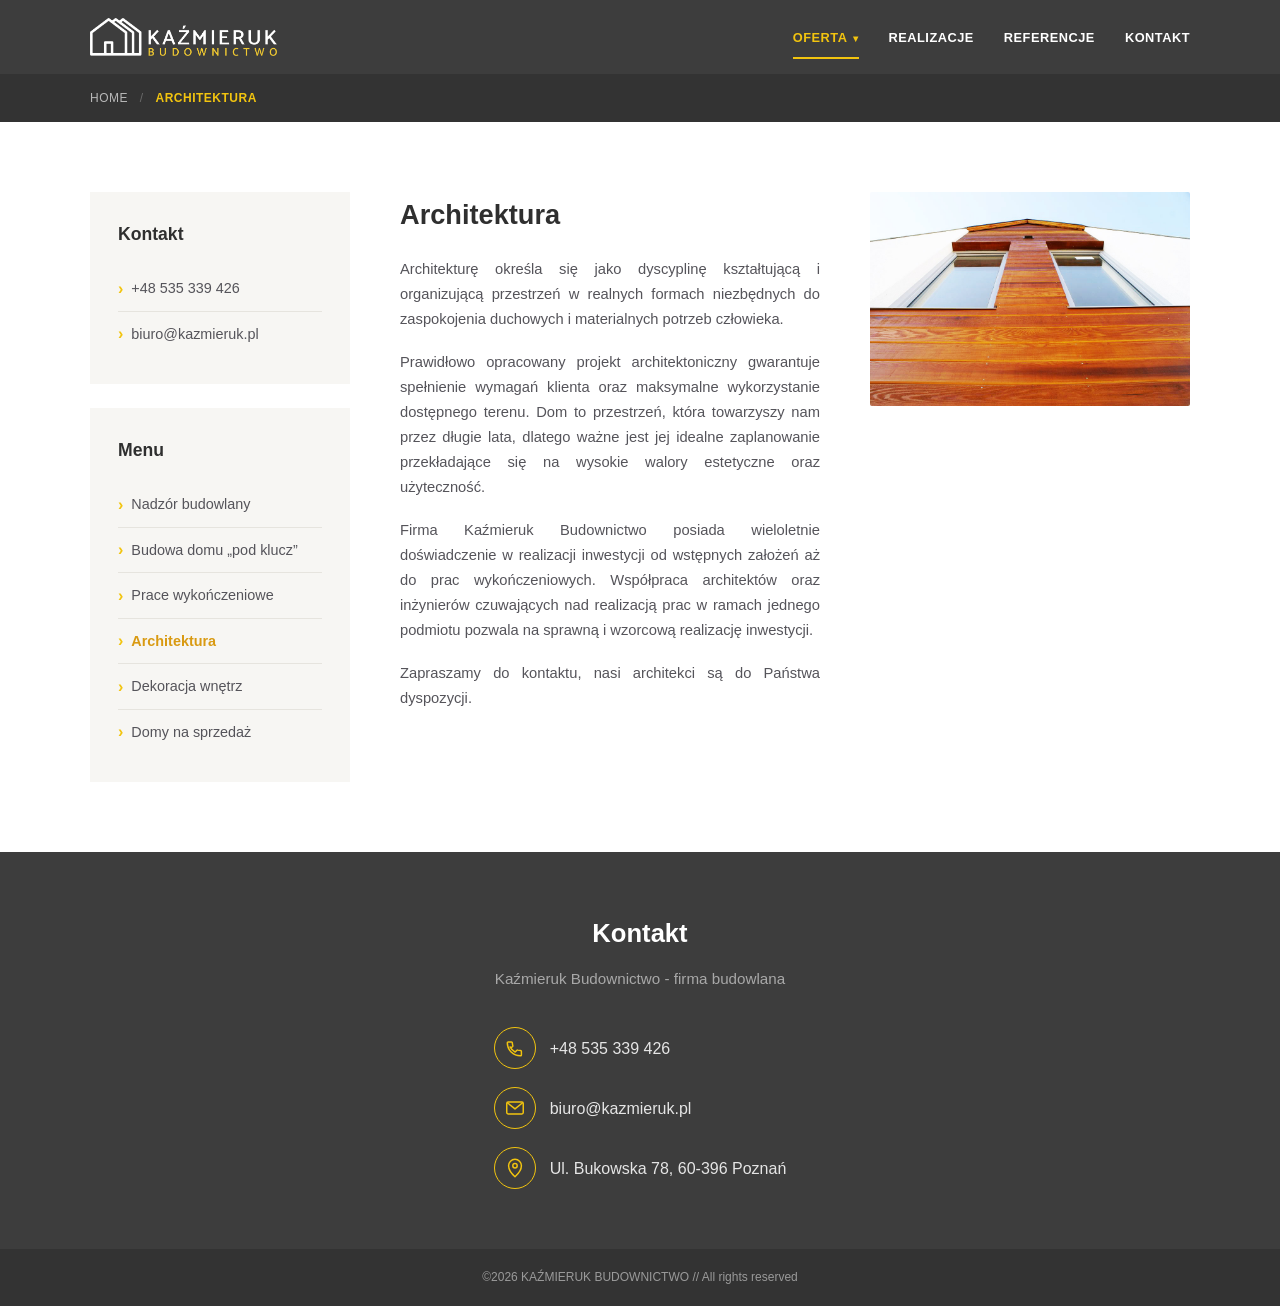
==== oferta-architektura.html @ 638c11bf "Add remaining 5 Oferta subpages and wire up the nav New pages, all on the same template as oferta-do" ====
<!DOCTYPE html>
<html lang="pl">
<head>
<meta charset="UTF-8">
<meta name="viewport" content="width=device-width, initial-scale=1.0">
<title>Architektura – projekty domów Kaźmieruk Budownictwo Poznań</title>

<!-- Google tag (gtag.js) -->
<script async src="https://www.googletagmanager.com/gtag/js?id=G-2ZNHLDWKKE"></script>
<script>
  window.dataLayer = window.dataLayer || [];
  function gtag(){dataLayer.push(arguments);}
  gtag('js', new Date());

  gtag('config', 'G-2ZNHLDWKKE');
</script>
<meta name="description" content="Projekty architektoniczne od Kaźmieruk Budownictwo – wieloletnie doświadczenie w realizacji inwestycji od koncepcji po wykończenie, współpraca architektów i inżynierów w Poznaniu.">
<link rel="canonical" href="https://kazmieruk.pl/oferta-architektura.html">
<meta property="og:type" content="website">
<meta property="og:title" content="Architektura – projekty domów Kaźmieruk Budownictwo Poznań">
<meta property="og:description" content="Architektura od Kaźmieruk Budownictwo – projekty dopasowane do potrzeb klienta, realizowane przez architektów i inżynierów w jednym zespole.">
<meta property="og:image" content="https://kazmieruk.pl/images/about.jpg">
<meta property="og:url" content="https://kazmieruk.pl/oferta-architektura.html">
<link rel="icon" href="images/favicon.ico" sizes="any">
<link rel="icon" type="image/png" href="images/favicon-32.png" sizes="32x32">
<link rel="icon" type="image/png" href="images/favicon-192.png" sizes="192x192">
<link rel="apple-touch-icon" href="images/apple-touch-icon.png">
<link rel="stylesheet" href="style.css">
</head>
<body>

<header class="site-header">
  <div class="container header-inner">
    <div class="logo">
      <a href="index.html"><img src="images/logo-white.png" alt="Kaźmieruk Budownictwo" class="logo-img"></a>
    </div>

    <button class="nav-toggle" id="navToggle" aria-label="Otwórz menu" aria-expanded="false">
      <span></span><span></span><span></span>
    </button>

    <nav class="main-nav" id="mainNav">
      <ul>
        <li class="has-submenu">
          <a href="index.html#oferta" class="nav-active">Oferta <span class="caret">&#9662;</span></a>
          <ul class="submenu">
            <li><a href="oferta-nadzor-budowlany.html">Nadzór budowlany</a></li>
            <li><a href="oferta-domy-pod-klucz.html">Budowa domów pod klucz</a></li>
            <li><a href="oferta-prace-wykonczeniowe.html">Prace wykończeniowe</a></li>
            <li><a href="oferta-architektura.html">Architektura</a></li>
            <li><a href="oferta-dekoracja-wnetrz.html">Dekoracja wnętrz</a></li>
            <li><a href="oferta-domy-na-sprzedaz.html">Domy na sprzedaż</a></li>
          </ul>
        </li>
        <li><a href="index.html#realizacje">Realizacje</a></li>
        <li><a href="index.html#referencje">Referencje</a></li>
        <li><a href="index.html#kontakt">Kontakt</a></li>
      </ul>
    </nav>
  </div>
</header>

<div class="breadcrumb-bar">
  <div class="container">
    <a href="index.html">Home</a>
    <span class="sep">/</span>
    <span class="current">Architektura</span>
  </div>
</div>

<section class="oferta-page container">
  <aside class="oferta-sidebar">
    <div class="widget widget-kontakt">
      <h2>Kontakt</h2>
      <ul>
        <li><a href="tel:+48535339426">+48 535 339 426</a></li>
        <li><a href="mailto:biuro@kazmieruk.pl">biuro@kazmieruk.pl</a></li>
      </ul>
    </div>

    <div class="widget widget-menu">
      <h2>Menu</h2>
      <ul>
        <li><a href="oferta-nadzor-budowlany.html">Nadzór budowlany</a></li>
        <li><a href="oferta-domy-pod-klucz.html">Budowa domu &bdquo;pod klucz&rdquo;</a></li>
        <li><a href="oferta-prace-wykonczeniowe.html">Prace wykończeniowe</a></li>
        <li class="active"><a href="oferta-architektura.html">Architektura</a></li>
        <li><a href="oferta-dekoracja-wnetrz.html">Dekoracja wnętrz</a></li>
        <li><a href="oferta-domy-na-sprzedaz.html">Domy na sprzedaż</a></li>
      </ul>
    </div>
  </aside>

  <div class="oferta-content">
    <h1>Architektura</h1>
    <p>Architekturę określa się jako dyscyplinę kształtującą i organizującą przestrzeń w realnych formach niezbędnych do zaspokojenia duchowych i materialnych potrzeb człowieka.</p>

    <p>Prawidłowo opracowany projekt architektoniczny gwarantuje spełnienie wymagań klienta oraz maksymalne wykorzystanie dostępnego terenu. Dom to przestrzeń, która towarzyszy nam przez długie lata, dlatego ważne jest jej idealne zaplanowanie przekładające się na wysokie walory estetyczne oraz użyteczność.</p>

    <p>Firma Kaźmieruk Budownictwo posiada wieloletnie doświadczenie w realizacji inwestycji od wstępnych założeń aż do prac wykończeniowych. Współpraca architektów oraz inżynierów czuwających nad realizacją prac w ramach jednego podmiotu pozwala na sprawną i wzorcową realizację inwestycji.</p>

    <p>Zapraszamy do kontaktu, nasi architekci są do Państwa dyspozycji.</p>
  </div>

  <div class="oferta-image">
    <img src="images/about.jpg" alt="Architektura — realizacja Kaźmieruk">
  </div>
</section>

<footer class="site-footer" id="kontakt">
  <div class="container footer-inner">
    <h2>Kontakt</h2>
    <h3>Kaźmieruk Budownictwo - firma budowlana</h3>

    <ul class="contact-list">
      <li>
        <span class="contact-icon">
          <svg viewBox="0 0 24 24" width="22" height="22" fill="none" xmlns="http://www.w3.org/2000/svg">
            <path d="M6.6 10.8c1.2 2.4 3.2 4.4 5.6 5.6l1.9-1.9c.2-.2.6-.3.9-.2 1 .3 2 .5 3.1.5.5 0 .9.4.9.9V19.5c0 .5-.4.9-.9.9C9.9 20.4 3.6 14.1 3.6 6.3c0-.5.4-.9.9-.9H8.2c.5 0 .9.4.9.9 0 1.1.2 2.1.5 3.1.1.3 0 .7-.2.9l-1.8 1.5Z" stroke="#f2c40f" stroke-width="1.6" stroke-linecap="round" stroke-linejoin="round"/>
          </svg>
        </span>
        <a href="tel:+48535339426">+48 535 339 426</a>
      </li>
      <li>
        <span class="contact-icon">
          <svg viewBox="0 0 24 24" width="22" height="22" fill="none" xmlns="http://www.w3.org/2000/svg">
            <rect x="3" y="5.5" width="18" height="13" rx="1.5" stroke="#f2c40f" stroke-width="1.6"/>
            <path d="M4 6.5 12 13 20 6.5" stroke="#f2c40f" stroke-width="1.6" stroke-linecap="round" stroke-linejoin="round"/>
          </svg>
        </span>
        <a href="mailto:biuro@kazmieruk.pl">biuro@kazmieruk.pl</a>
      </li>
      <li>
        <span class="contact-icon">
          <svg viewBox="0 0 24 24" width="22" height="22" fill="none" xmlns="http://www.w3.org/2000/svg">
            <path d="M12 21.5s7-6.3 7-12A7 7 0 0 0 5 9.5c0 5.7 7 12 7 12Z" stroke="#f2c40f" stroke-width="1.6" stroke-linejoin="round"/>
            <circle cx="12" cy="9.5" r="2.4" stroke="#f2c40f" stroke-width="1.6"/>
          </svg>
        </span>
        <span>Ul. Bukowska 78, 60-396 Poznań</span>
      </li>
    </ul>
  </div>

  <div class="copyright">
    <p>&copy;2026 KAŹMIERUK BUDOWNICTWO // All rights reserved</p>
  </div>
</footer>

<script>
  const navToggle = document.getElementById('navToggle');
  const mainNav = document.getElementById('mainNav');

  navToggle.addEventListener('click', () => {
    const isOpen = mainNav.classList.toggle('open');
    navToggle.setAttribute('aria-expanded', isOpen);
  });

  document.querySelectorAll('.has-submenu > a').forEach(link => {
    link.addEventListener('click', (e) => {
      if (window.innerWidth <= 900) {
        e.preventDefault();
        link.parentElement.classList.toggle('submenu-open');
      }
    });
  });
</script>

</body>
</html>
---- style.css ----
/* ---------- Reset & base ---------- */
* { box-sizing: border-box; margin: 0; padding: 0; }

html { scroll-behavior: smooth; }

body {
  font-family: 'Segoe UI', Roboto, Helvetica, Arial, sans-serif;
  color: #444444;
  line-height: 1.7;
  background: #ffffff;
}

img { max-width: 100%; display: block; }

h1, h2, h3 { color: #2f2f2f; }

a { text-decoration: none; }

.container {
  max-width: 1140px;
  margin: 0 auto;
  padding: 0 20px;
}

.bold { font-weight: 700; color: #2f2f2f; }

/* ---------- Buttons ---------- */
.btn {
  display: inline-block;
  background: #f2c40f;
  color: #2f2f2f;
  font-weight: 700;
  font-size: 0.85rem;
  letter-spacing: 0.5px;
  padding: 14px 34px;
  border: none;
  border-radius: 30px;
  cursor: pointer;
  transition: background 0.2s ease, transform 0.2s ease;
}

.btn:hover {
  background: #e0b40b;
  transform: translateY(-1px);
}

/* ---------- Header ---------- */
.site-header {
  background: #3d3d3d;
  padding: 18px 0;
  position: relative;
  z-index: 100;
}

.header-inner {
  display: flex;
  align-items: center;
  justify-content: space-between;
}

.logo {
  display: flex;
  align-items: center;
}

.logo-img {
  height: 38px;
  width: auto;
}

/* ---------- Nav ---------- */
.main-nav ul {
  display: flex;
  align-items: center;
  gap: 30px;
  list-style: none;
}

.main-nav > ul > li > a {
  color: #ffffff;
  font-size: 0.8rem;
  font-weight: 600;
  letter-spacing: 0.5px;
  text-transform: uppercase;
  padding: 8px 0;
  transition: color 0.2s ease;
}

.main-nav > ul > li > a:hover {
  color: #f2c40f;
}

.caret {
  font-size: 0.6rem;
  margin-left: 2px;
}

.has-submenu {
  position: relative;
}

.main-nav .submenu {
  position: absolute;
  top: 100%;
  left: 0;
  min-width: 220px;
  background: #2f2f2f;
  flex-direction: column;
  gap: 0;
  padding: 8px 0;
  box-shadow: 0 12px 24px rgba(0, 0, 0, 0.35);
  display: none;
}

.has-submenu:hover .submenu,
.has-submenu:focus-within .submenu {
  display: flex;
}

.submenu li a {
  display: block;
  color: #d5d5d5;
  font-size: 0.78rem;
  font-weight: 400;
  text-transform: none;
  letter-spacing: 0;
  padding: 10px 20px;
  white-space: nowrap;
}

.submenu li a:hover {
  background: #3d3d3d;
  color: #f2c40f;
}

.nav-toggle {
  display: none;
  flex-direction: column;
  justify-content: center;
  gap: 5px;
  width: 34px;
  height: 34px;
  background: none;
  border: none;
  cursor: pointer;
}

.nav-toggle span {
  display: block;
  width: 100%;
  height: 2px;
  background: #ffffff;
}

/* ---------- Hero ---------- */
.hero {
  width: 100%;
  height: 480px;
  overflow: hidden;
  line-height: 0;
}

.hero img {
  width: 100%;
  height: 100%;
  object-fit: cover;
}

/* ---------- CTA bar ---------- */
.cta-bar {
  background: #f7f6f3;
  border-bottom: 1px solid #ececec;
}

.cta-inner {
  display: flex;
  align-items: center;
  justify-content: space-between;
  padding: 26px 20px;
  flex-wrap: wrap;
  gap: 16px;
}

.cta-inner p {
  font-size: 1.15rem;
  color: #4a4a4a;
  font-weight: 400;
}

/* ---------- About ---------- */
.about {
  display: grid;
  grid-template-columns: 1fr 1fr;
  gap: 60px;
  align-items: stretch;
  padding: 70px 20px;
}

.about-text h1 {
  font-size: 1.5rem;
  margin-bottom: 6px;
}

.about-text h2 {
  font-size: 1.05rem;
  font-weight: 700;
  margin-bottom: 20px;
}

.about-text p {
  font-size: 0.92rem;
  text-align: justify;
  margin-bottom: 18px;
  color: #55545a;
}

.about-image {
  min-height: 100%;
}

.about-image img {
  width: 100%;
  height: 100%;
  min-height: 380px;
  object-fit: cover;
  border-radius: 2px;
}

/* ---------- Testimonials ---------- */
.testimonials {
  background: #3d3d3d;
  padding: 0 0 70px;
  text-align: center;
  position: relative;
  margin-top: 40px;
}

.quote-icon {
  width: 64px;
  height: 64px;
  background: #f2c40f;
  color: #3d3d3d;
  border-radius: 50%;
  font-size: 2.2rem;
  font-weight: 700;
  display: flex;
  align-items: center;
  justify-content: center;
  margin: 0 auto;
  position: relative;
  top: -32px;
}

.testimonials h2 {
  color: #ffffff;
  font-size: 1.9rem;
  letter-spacing: 1px;
  margin-top: -10px;
  margin-bottom: 46px;
}

.testimonial-grid {
  display: grid;
  grid-template-columns: repeat(3, 1fr);
  gap: 40px;
}

.testimonial p {
  color: #cfcfcf;
  font-style: italic;
  font-size: 0.85rem;
  text-align: center;
  margin-bottom: 20px;
}

.testimonial span {
  color: #ffffff;
  font-weight: 700;
  font-size: 0.8rem;
}

/* ---------- Gallery ---------- */
.gallery {
  padding: 70px 20px;
  text-align: center;
}

.gallery h2 {
  font-size: 1.9rem;
  margin-bottom: 40px;
}

.gallery-grid {
  display: grid;
  grid-template-columns: repeat(3, 1fr);
  gap: 8px;
  margin-bottom: 40px;
}

.gallery-item {
  overflow: hidden;
  aspect-ratio: 4 / 3;
}

.gallery-item img {
  width: 100%;
  height: 100%;
  object-fit: cover;
  cursor: pointer;
  transition: transform 0.3s ease;
}

.gallery-item:hover img {
  transform: scale(1.06);
}

/* ---------- Lightbox ---------- */
.lightbox {
  position: fixed;
  inset: 0;
  background: rgba(20, 20, 20, 0.92);
  display: none;
  align-items: center;
  justify-content: center;
  padding: 40px;
  z-index: 1000;
}

.lightbox.open {
  display: flex;
}

.lightbox img {
  max-width: 100%;
  max-height: 100%;
  border-radius: 2px;
}

.lightbox-close {
  position: absolute;
  top: 20px;
  right: 30px;
  background: none;
  border: none;
  color: #ffffff;
  font-size: 2.4rem;
  line-height: 1;
  cursor: pointer;
}

/* ---------- Footer / Contact ---------- */
.site-footer {
  background: #3d3d3d;
  color: #d5d5d5;
  padding-top: 60px;
}

.footer-inner {
  padding-bottom: 60px;
  text-align: center;
}

.footer-inner h2 {
  color: #ffffff;
  font-size: 1.6rem;
  margin-bottom: 10px;
}

.footer-inner h3 {
  color: #a8a8a8;
  font-size: 0.95rem;
  font-weight: 400;
  margin-bottom: 36px;
}

.contact-list {
  list-style: none;
  display: inline-flex;
  flex-direction: column;
  align-items: flex-start;
  gap: 18px;
}

.contact-list li {
  display: flex;
  align-items: center;
  gap: 14px;
}

.contact-list a,
.contact-list span {
  color: #e5e5e5;
  font-size: 1rem;
}

.contact-list a:hover {
  color: #f2c40f;
}

.contact-icon {
  display: flex;
  align-items: center;
  justify-content: center;
  width: 42px;
  height: 42px;
  border: 1.5px solid #f2c40f;
  border-radius: 50%;
  flex-shrink: 0;
}

.copyright {
  background: #333333;
  text-align: center;
  padding: 18px 20px;
}

.copyright p {
  font-size: 0.75rem;
  color: #9a9a9a;
}

/* ---------- Responsive ---------- */
@media (max-width: 900px) {
  .hero {
    height: 340px;
  }

  .nav-toggle {
    display: flex;
  }

  .main-nav {
    position: absolute;
    top: 100%;
    left: 0;
    right: 0;
    background: #3d3d3d;
    display: none;
  }

  .main-nav.open {
    display: block;
  }

  .main-nav > ul {
    flex-direction: column;
    align-items: stretch;
    gap: 0;
    padding: 10px 20px 20px;
  }

  .main-nav > ul > li > a {
    display: block;
    padding: 12px 0;
    border-bottom: 1px solid #4a4a4a;
  }

  .main-nav .submenu {
    position: static;
    box-shadow: none;
    background: #353535;
    display: none;
    padding-left: 12px;
  }

  .has-submenu.submenu-open .submenu {
    display: flex;
  }

  .about {
    grid-template-columns: 1fr;
  }

  .about-image {
    order: -1;
  }

  .testimonial-grid {
    grid-template-columns: 1fr;
    gap: 34px;
  }

  .gallery-grid {
    grid-template-columns: repeat(2, 1fr);
  }
}

@media (max-width: 600px) {
  .hero {
    height: 240px;
  }

  .cta-inner {
    flex-direction: column;
    align-items: flex-start;
  }

  .gallery-grid {
    grid-template-columns: repeat(2, 1fr);
    gap: 4px;
  }

  .logo-title {
    font-size: 1.05rem;
  }
}

/* ---------- Nav active state ---------- */
.main-nav > ul > li > a.nav-active {
  color: #f2c40f;
  position: relative;
}

.main-nav > ul > li > a.nav-active::after {
  content: "";
  position: absolute;
  left: 0;
  right: 0;
  bottom: -6px;
  height: 2px;
  background: #f2c40f;
}

/* ---------- Breadcrumb ---------- */
.breadcrumb-bar {
  background: #333333;
  padding: 14px 0;
}

.breadcrumb-bar .container {
  font-size: 0.75rem;
  letter-spacing: 0.5px;
  text-transform: uppercase;
}

.breadcrumb-bar a {
  color: #b8b8b8;
}

.breadcrumb-bar a:hover {
  color: #f2c40f;
}

.breadcrumb-bar .sep {
  color: #6a6a6a;
  margin: 0 8px;
}

.breadcrumb-bar .current {
  color: #f2c40f;
  font-weight: 600;
}

/* ---------- Oferta subpage ---------- */
.oferta-page {
  display: grid;
  grid-template-columns: 260px 1fr 320px;
  gap: 50px;
  padding: 70px 20px;
  align-items: start;
}

.oferta-sidebar {
  display: flex;
  flex-direction: column;
  gap: 24px;
}

.widget {
  background: #f7f6f3;
  padding: 28px;
}

.widget h2 {
  font-size: 1.1rem;
  margin-bottom: 16px;
}

.widget ul {
  list-style: none;
}

.widget li {
  display: flex;
  align-items: center;
  gap: 8px;
  border-bottom: 1px solid #e6e4de;
}

.widget li:last-child {
  border-bottom: none;
}

.widget a,
.widget span {
  display: block;
  padding: 10px 0;
  font-size: 0.9rem;
  color: #55545a;
}

.widget li::before {
  content: "\203A";
  color: #f2c40f;
  font-weight: 700;
}

.widget-menu li.active a {
  color: #d99a12;
  font-weight: 700;
}

.widget a:hover {
  color: #d99a12;
}

.oferta-content h1 {
  font-size: 1.7rem;
  margin-bottom: 18px;
}

.oferta-content .lead {
  font-weight: 700;
  font-size: 1rem;
  color: #2f2f2f;
  margin-bottom: 20px;
}

.oferta-content p {
  font-size: 0.92rem;
  text-align: justify;
  margin-bottom: 18px;
  color: #55545a;
}

.oferta-image img {
  width: 100%;
  border-radius: 2px;
}

@media (max-width: 900px) {
  .oferta-page {
    grid-template-columns: 1fr;
  }

  .oferta-content {
    order: 1;
  }

  .oferta-image {
    order: 2;
  }

  .oferta-sidebar {
    order: 3;
    flex-direction: row;
    flex-wrap: wrap;
  }

  .oferta-sidebar .widget {
    flex: 1 1 260px;
  }
}

@media (max-width: 600px) {
  .oferta-sidebar {
    flex-direction: column;
  }
}
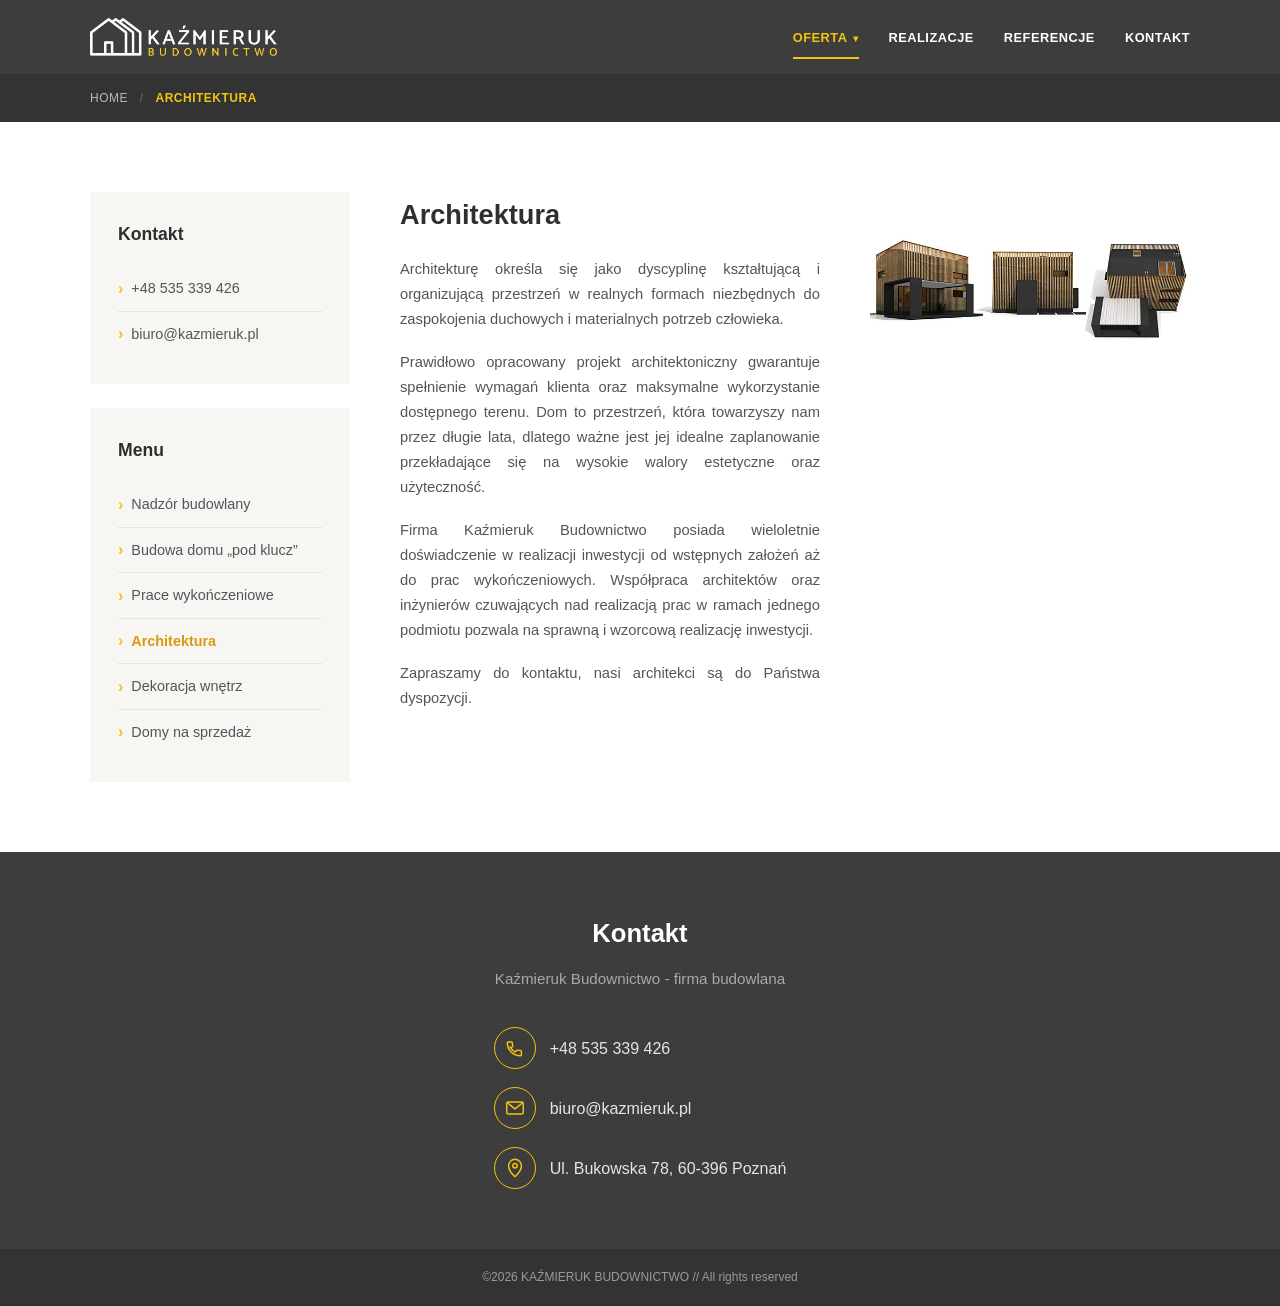
==== commit 7fac5f3b: "Swap Oferta subpage placeholder photos for the dedicated ones Use the client's own photos uploaded p" ====
--- a/oferta-architektura.html
+++ b/oferta-architektura.html
@@ -19,7 +19,7 @@
 <meta property="og:type" content="website">
 <meta property="og:title" content="Architektura – projekty domów Kaźmieruk Budownictwo Poznań">
 <meta property="og:description" content="Architektura od Kaźmieruk Budownictwo – projekty dopasowane do potrzeb klienta, realizowane przez architektów i inżynierów w jednym zespole.">
-<meta property="og:image" content="https://kazmieruk.pl/images/about.jpg">
+<meta property="og:image" content="https://kazmieruk.pl/images/architektura.jpg">
 <meta property="og:url" content="https://kazmieruk.pl/oferta-architektura.html">
 <link rel="icon" href="images/favicon.ico" sizes="any">
 <link rel="icon" type="image/png" href="images/favicon-32.png" sizes="32x32">
@@ -103,7 +103,7 @@
   </div>
 
   <div class="oferta-image">
-    <img src="images/about.jpg" alt="Architektura — realizacja Kaźmieruk">
+    <img src="images/architektura.jpg" alt="Architektura — realizacja Kaźmieruk">
   </div>
 </section>
 
